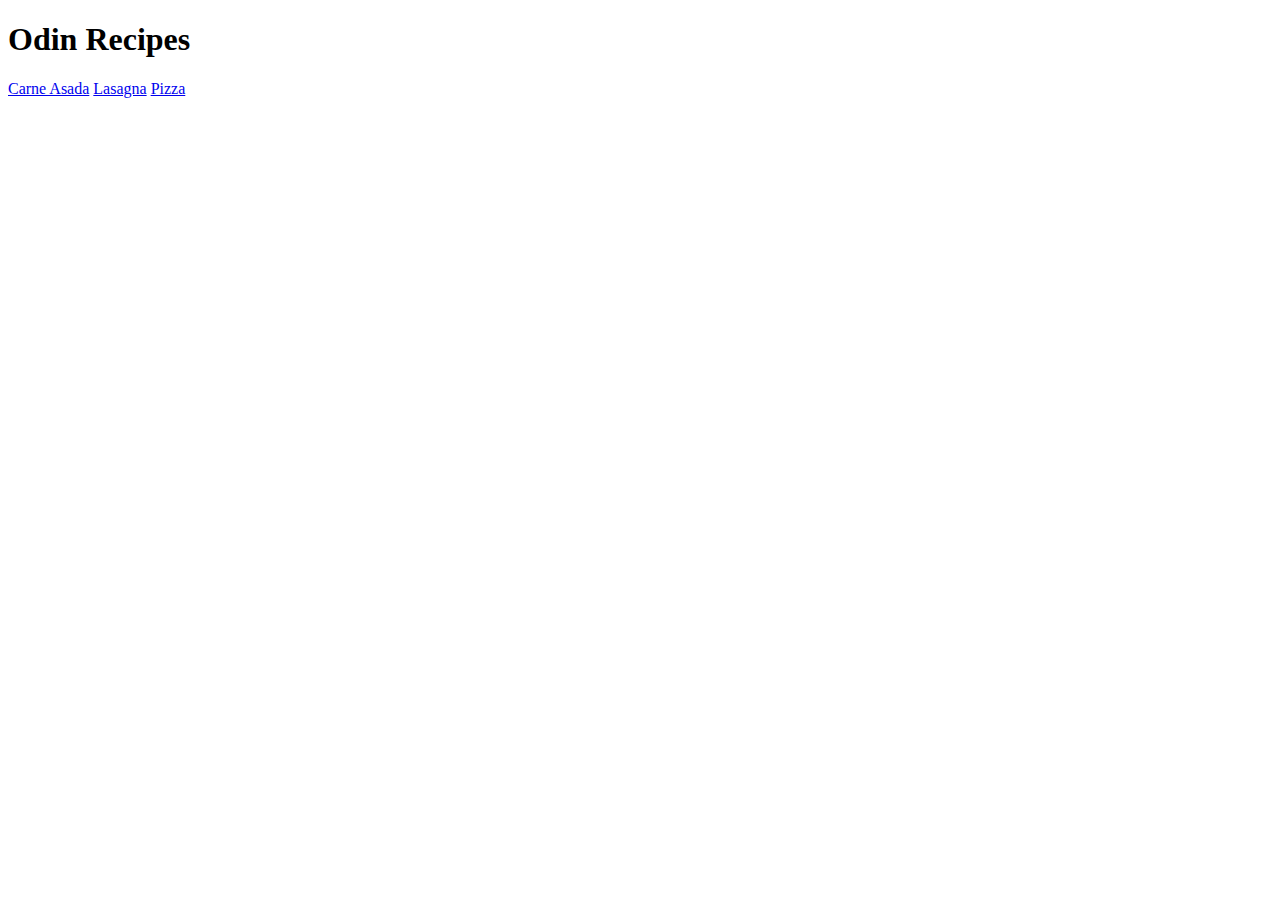
==== index.html @ cbca5256 "Adding index.html and adding recipes folder with three new files in the recipes folder" ====
<!DOCTYPE html>
<html lang="en">
  <head>
    <meta charset="UTF-8" />
    <meta name="viewport" content="width=device-width, initial-scale=1.0" />
    <title>Odin Recipes</title>
  </head>
  <body>
    <h1>Odin Recipes</h1>
    <a href="recipes/carne-asada.html">Carne Asada</a>
    <a href="recipes/lasagna.html">Lasagna</a>
    <a href="recipes/pizza.html">Pizza</a>
  </body>
</html>
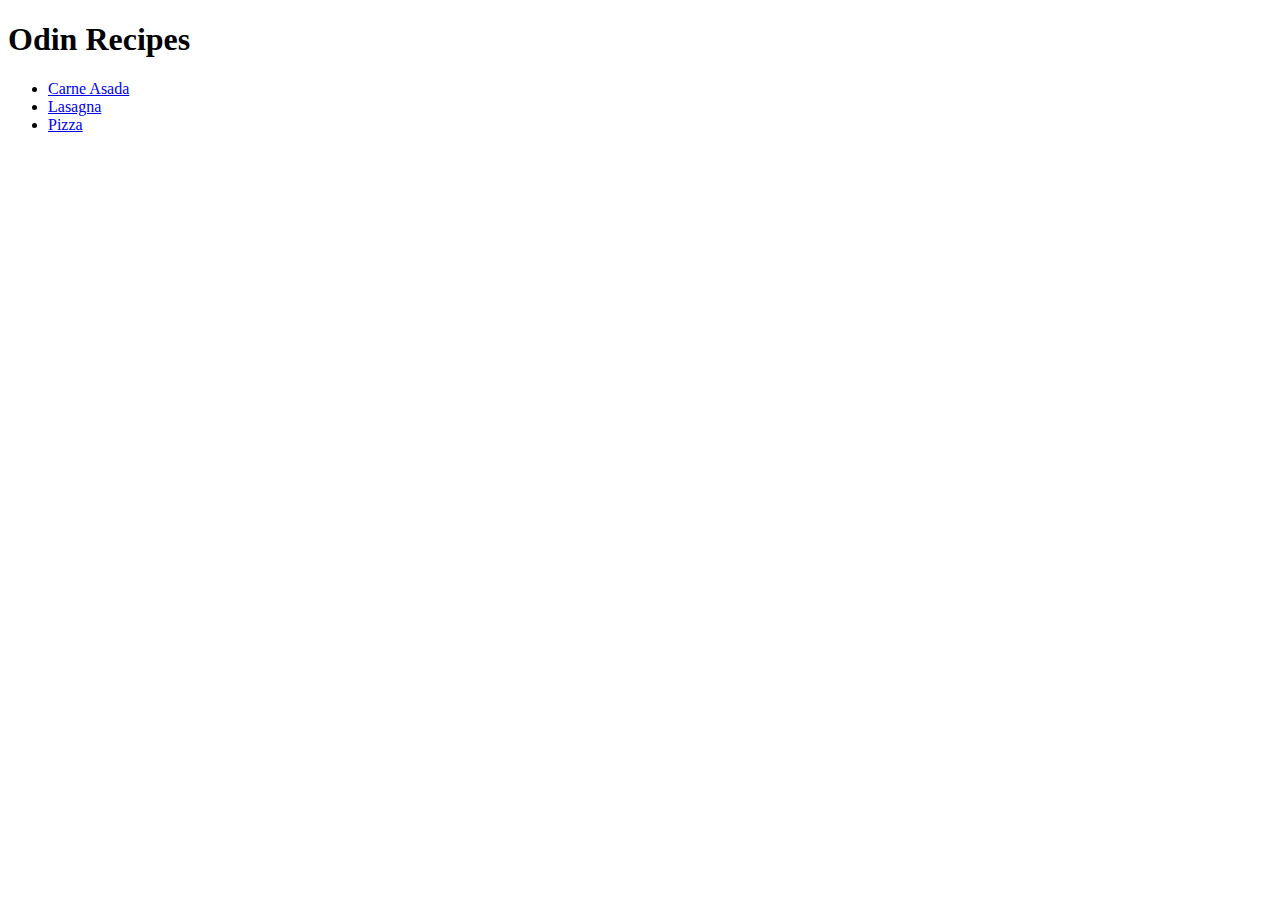
==== commit 1e8c025a: "Adding three images to seperate websites and adding ingredients with steps" ====
--- a/index.html
+++ b/index.html
@@ -7,8 +7,10 @@
   </head>
   <body>
     <h1>Odin Recipes</h1>
-    <a href="recipes/carne-asada.html">Carne Asada</a>
-    <a href="recipes/lasagna.html">Lasagna</a>
-    <a href="recipes/pizza.html">Pizza</a>
+    <ul>
+      <li><a href="recipes/carne-asada.html">Carne Asada</a></li>
+      <li><a href="recipes/lasagna.html">Lasagna</a></li>
+      <li><a href="recipes/pizza.html">Pizza</a></li>
+    </ul>
   </body>
 </html>
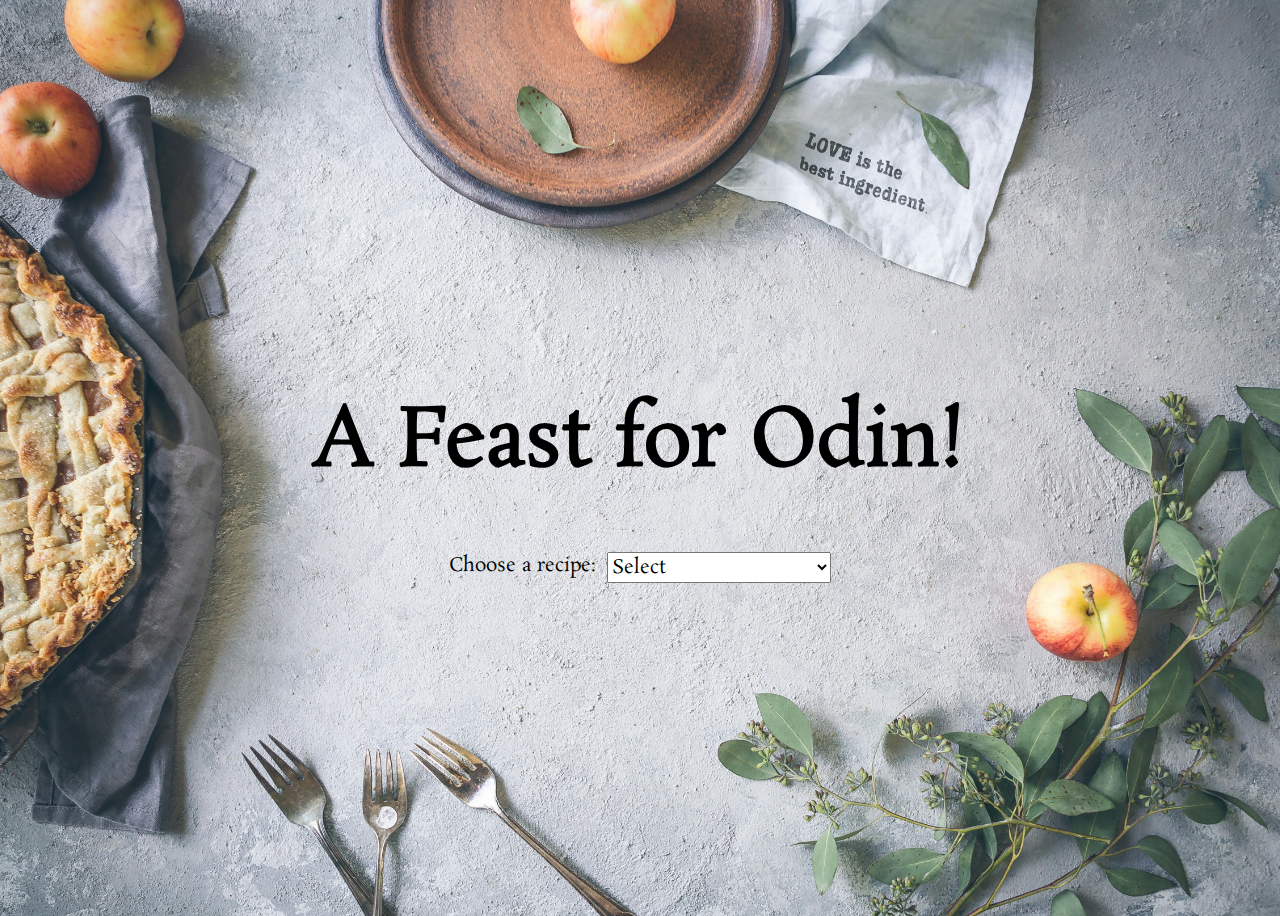
==== commit 2f7d7ba3: "Added styles css with a folder, added main jpeg, linked stylesheet to html pages" ====
--- a/index.html
+++ b/index.html
@@ -3,14 +3,34 @@
   <head>
     <meta charset="UTF-8" />
     <meta name="viewport" content="width=device-width, initial-scale=1.0" />
-    <title>Odin Recipes</title>
+    <link rel="stylesheet" href="./css/styles.css" />
+    <title>Odin Recipe</title>
   </head>
-  <body>
-    <h1>Odin Recipes</h1>
-    <ul>
-      <li><a href="recipes/carne-asada.html">Carne Asada</a></li>
-      <li><a href="recipes/lasagna.html">Lasagna</a></li>
-      <li><a href="recipes/pizza.html">Pizza</a></li>
-    </ul>
+  <body class="main-body">
+    <div class="container main-page">
+      <div class="main-content">
+        <h1 class="main-title-heading">A Feast for Odin!</h1>
+        <div class="choose-recipe">
+          <label for="food">Choose a recipe:</label>
+          <select
+            name="food"
+            id="food"
+            onchange="window.location.href=this.value"
+          >
+            <option disabled selected value>Select</option>
+            <option value="recipes/carne-asada.html">
+              Carne Asade Marinade
+            </option>
+            <option value="recipes/lasagna.html">Lasagna</option>
+            <option value="recipes/pizza.html">Pizza</option>
+          </select>
+        </div>
+        <!-- <ul>
+          <li><a href="recipes/carne-asada.html">Carne Asada Marinade</a></li>
+          <li><a href="recipes/lasagna.html">Lasagna</a></li>
+          <li><a href="recipes/pizza.html">Pizza</a></li>
+        </ul> -->
+      </div>
+    </div>
   </body>
 </html>
--- a/css/styles.css
+++ b/css/styles.css
@@ -0,0 +1,58 @@
+@import url("https://fonts.googleapis.com/css2?family=Rosarivo:ital@0;1&display=swap");
+
+body {
+  font-family: "Rosarivo", cursive;
+  font-weight: 400;
+  font-style: normal;
+}
+
+.container {
+  max-width: 1000px;
+  margin: 0 auto;
+  height: 100vh;
+}
+
+/* Main page styling */
+
+.main-body {
+  background-image: url("/img/main.jpg");
+  background-size: cover;
+  background-position: center;
+  background-repeat: no-repeat;
+  overflow-y: hidden;
+}
+
+.main-page {
+  display: flex;
+  justify-content: center;
+  align-items: center;
+}
+
+.main-title-heading {
+  text-align: center;
+  font-size: 5rem;
+}
+
+.choose-recipe {
+  display: flex;
+  justify-content: center;
+  gap: 0.8rem;
+}
+
+.choose-recipe label,
+.choose-recipe select {
+  font-family: inherit;
+  font-size: 1.2rem;
+}
+
+/* .main-content ul {
+  display: flex;
+  justify-content: center;
+  gap: 2rem;
+  padding: 0;
+} */
+
+/* .main-content li {
+  list-style: none;
+  font-size: 1.6rem;
+} */
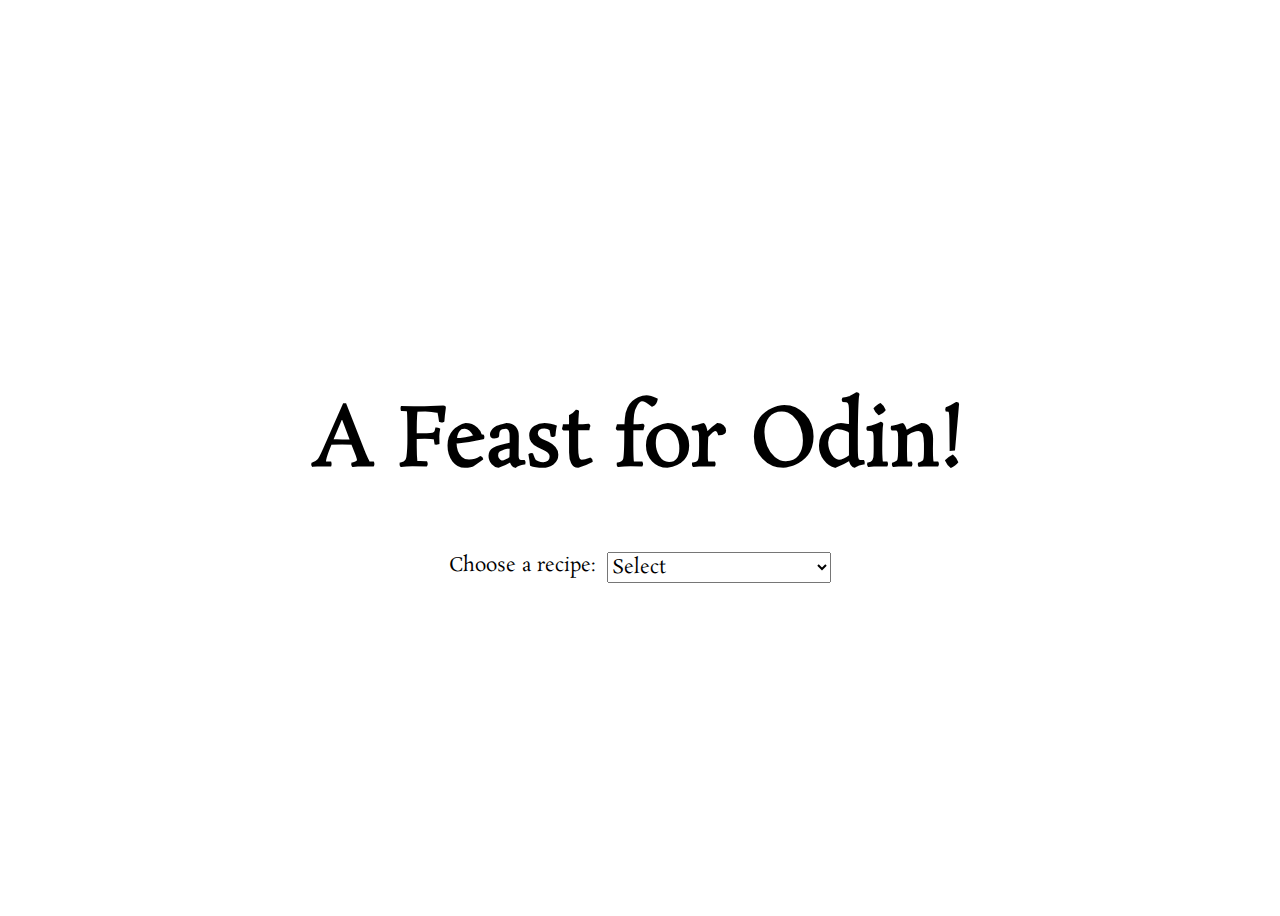
==== commit 1fe5bf6a: "fixing background page" ====
--- a/index.html
+++ b/index.html
@@ -3,8 +3,8 @@
   <head>
     <meta charset="UTF-8" />
     <meta name="viewport" content="width=device-width, initial-scale=1.0" />
-    <link rel="stylesheet" href="./css/styles.css" />
-    <title>Odin Recipe</title>
+    <link rel="stylesheet" href="css/styles.css" />
+    <title>Odin Recipes</title>
   </head>
   <body class="main-body">
     <div class="container main-page">
--- a/css/styles.css
+++ b/css/styles.css
@@ -1,4 +1,8 @@
 @import url("https://fonts.googleapis.com/css2?family=Rosarivo:ital@0;1&display=swap");
+
+* {
+  box-sizing: border-box;
+}
 
 body {
   font-family: "Rosarivo", cursive;
@@ -15,7 +19,7 @@
 /* Main page styling */
 
 .main-body {
-  background-image: url("/img/main.jpg");
+  background-image: url("/odin-recipes/img/main.jpg");
   background-size: cover;
   background-position: center;
   background-repeat: no-repeat;
